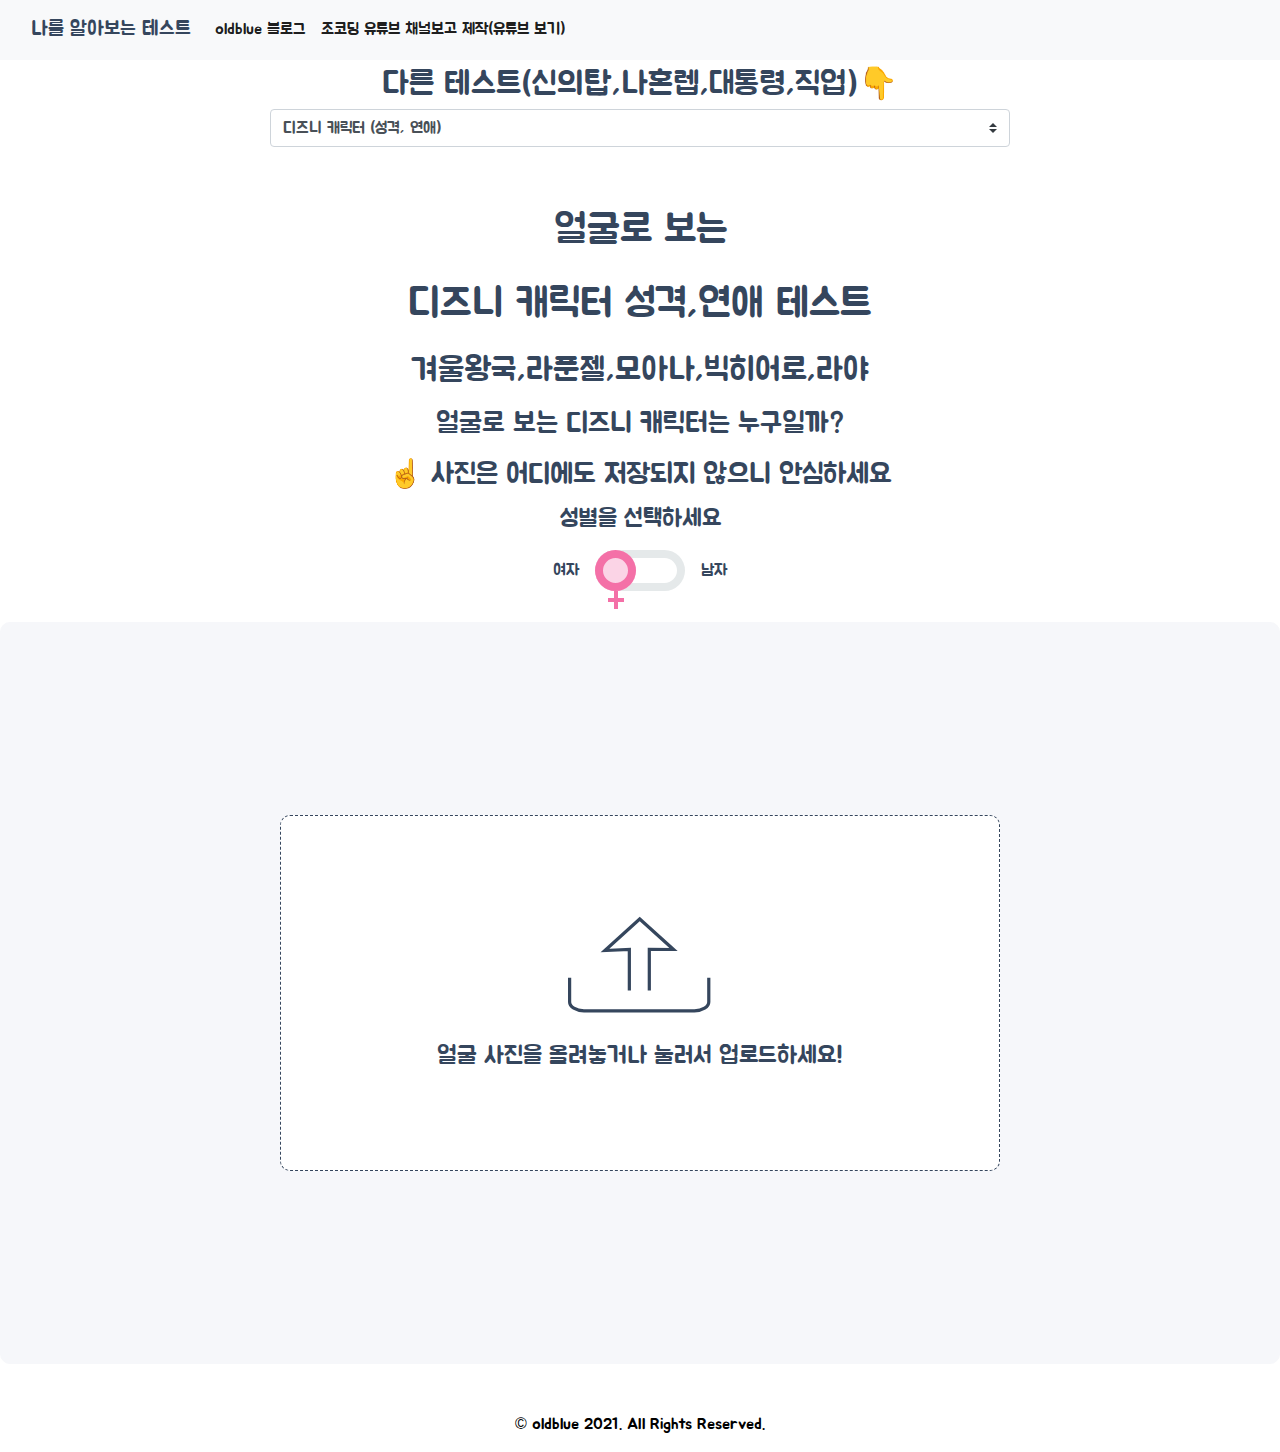
==== disney/index.html @ c5ac1cbb "SNS image change2" ====
<!DOCTYPE html>
<html>
	<head>
		<link rel="shortcut icon" href="/favicon.ico" type="image/x-icon" />
		<link rel="icon" href="/favicon.ico" type="image/x-icon" />
		
		<!-- Required meta tags -->
		<meta charset="utf-8" />
		<meta name="viewport" content="width=device-width, initial-scale=1, shrink-to-fit=no" />
		<meta http-equiv="X-UA-Compatible" content="ie=edge" />
		<link href="https://fonts.googleapis.com/css?family=Jua&display=swap" rel="stylesheet" />
		<link
			rel="stylesheet"
			href="https://stackpath.bootstrapcdn.com/bootstrap/4.4.1/css/bootstrap.min.css"
			integrity="sha384-Vkoo8x4CGsO3+Hhxv8T/Q5PaXtkKtu6ug5TOeNV6gBiFeWPGFN9MuhOf23Q9Ifjh"
			crossorigin="anonymous"
		/>

		<title>캐릭터 관상 성격 테스트</title>

		<meta name="title" content="캐릭터 관상 성격 테스트" />
		<meta
			name="subject"
			content="얼굴로 보는 인공지능 Face Match 테스트, 얼굴로 보는 디즈니 캐릭터를 찾아보세요!"
		/>
		<meta
			name="keywords"
			content=" 테스트, 인공지능, 얼굴상, 얼굴상 테스트, 얼굴로 보는 공주, 얼굴상 찾기, 얼굴로 보는 공주, 얼굴 공주, 공주얼굴, princess face, 디즈니, disney, 모아나, 엘사, 라푼젤, 고고, 빅히어로,AI 얼굴상, AI 디즈니 캐릭터, 대통령, president, webtoon, naver, cacao, 나 혼자만 레벨업, 나혼렙, sololevelling, 신의탑, tower of god"
		/>
		<meta name="author" content="oldblue" />
		<link rel="stylesheet" href="style.css" />
		<link rel="canonical" href="https://findingrealme.com" />
		<meta property="og:url" content="https://findingrealme.com" />
		<meta property="og:type" content="website" />
		<meta property="og:title" content="캐릭터 관상성격테스트" />
		<meta
			property="og:description"
			content="디즈니,네이버,카카오웹툰 닮은꼴 캐릭터와 성격, 대통령상을 찾아줍니다."
		/>
		<meta
			property="og:image"
			content="https://blogfiles.pstatic.net/MjAyMTA1MTlfMTEx/MDAxNjIxMzk2ODE5ODQ3.o1L5IA8VHY1orsc394fn4-2xlbdbD3EBH2-RJJAYmzwg.NVTSsbwpggPWalDEsxRVsVHMkiGLFGdcYZUddOYfCQYg.PNG.oldblue7608/findingrealme_main_image.PNG"/>

		
		<!-- Go to www.addthis.com/dashboard to customize your tools -->
		<script
			type="text/javascript"
			src="//s7.addthis.com/js/300/addthis_widget.js#pubid=ra-604745334e6ce9e1"
		></script>
	</head>

	<body class= style aria-hidden="false">
		<nav class="navbar navbar-expand-lg navbar-light bg-light">
			<div class="container-fluid">
				<a class="navbar-brand" href="https://findingrealme.com/"> 나를 알아보는 테스트</a>
				<button
					class="navbar-toggler"
					type="button"
					data-bs-toggle="collapse"
					data-bs-target="#navbarNav"
					aria-controls="navbarNav"
					aria-expanded="false"
					aria-label="Toggle navigation"
				>
					<span class="navbar-toggler-icon"></span>
				</button>

				<div class="collapse navbar-collapse" id="navbarNav">
					<ul class="navbar-nav">
						<li id="goToBlog" class="nav-item active">
							<a class="nav-link" href="https://blog.naver.com/oldblue7608">
								oldblue 블로그
							</a>
						</li>

						<li
							class="nav-item active"
							onclick="gtag('event', '조코딩 유튜브 클릭', {'event_category': '조코딩 유튜브 클릭','event_label': '상단 메뉴'});"
						>
							<a
								class="nav-link"
								id="yotube-top-link"
								href="https://www.youtube.com/channel/UCQNE2JmbasNYbjGAcuBiRRg"
								>조코딩 유튜브 채널보고 제작(유튜브 보기)</a
							>
						</li>
					</ul>
				</div>
			</div>
		</nav>

		<section class="container d-flex flex-column justify-content-center align-items-center">
			<span class="select-content">다른 테스트(신의탑,나혼렙,대통령,직업)👇</span>
			<select onchange="changecontent(this)" class="custom-select col-8">
				<option value="disney" content="disney">디즈니 캐릭터 (성격, 연애)</option>
				<option value="president" content="president">내가 대통령이 될 상인가?</option>
				<option value="tog" content="tog">신의탑</option>
				<option value="sololevelling" content="sololevelling">나 혼자만 레벨업 (공부, 업무 처리 스타일)</option>
				<!-- <option value="ja" content="ja">日本語</option> -->
				<option value="job" content="job">얼굴로 보는 이는 무슨일을 하고있을까?(작업중)</option>
				<option value="tog_mbti" content="tog_mbti"
					>캐릭터로 알아보는 MBTI(작업중)</option
				>
				<!-- <option value="vi" content="vi">tiếng Việt</option>
				<option value="id" content="id">Bahasa Indonesia</option>
				<option value="it" content="it">Italiano</option>
				<option value="th" content="th">ไทย</option> -->
			</select>
		</section>
		<script>
			var ua = navigator.userAgent.toLowerCase();
			function changecontent(content) {
				if (
					(navigator.userAgent.indexOf('Mac OS') > 0 &&
						navigator.userAgent.indexOf('Safari') <= 0) ||
					(navigator.userAgent.indexOf('Android') > 0 &&
						navigator.userAgent.indexOf('wv)') > 0)
				) {
					if (ua.match('android') != null) {
						window.open(
							'googlechrome://navigate?url=findingrealme.com/' +
								content.value +
								'/index.html'
						); //android
					} else if (
						ua.indexOf('iphone') > -1 ||
						ua.indexOf('ipad') > -1 ||
						ua.indexOf('ipod') > -1
					) {
						window.location.href =
							'https://findingrealme.com/' + content.value + '/index.html';
					} else {
						window.location.href =
							'https://findingrealme.com/' + content.value + '/index.html';
					}
				} else {
					window.location.href = 'https://findingrealme.com/' + content.value + '/index.html';
				}
			}
		</script>

		<section class="section">
			<h1 class="title"> 얼굴로 보는 </h1>
			<h1 class="title"> 디즈니 캐릭터 성격,연애 테스트</h1>
			<h2 class="subtitle1">겨울왕국,라푼젤,모아나,빅히어로,라야</h2>
			<h3 class="subtitle2">얼굴로 보는 디즈니 캐릭터는 누구일까?</h3>
			<h3 class="subtitle2">☝ 사진은 어디에도 저장되지 않으니 안심하세요</h3>
			<h3 class="sr-only">
				 디즈니 캐릭터 사진 데이터로 학습한 인공지능이 나의 얼굴로  디즈니 캐릭터와 닮은꼴을
				찾아드립니다.
			</h3>
			<h4 class="sr-only">
				본 서비스는 Google의 인공지능 teachable machine 2.0을 활용하였습니다.
			</h4>
			<p class="sr-only">
				얼굴로 보는 인공지능 Face Match 테스트, 얼굴로 보는 디즈니 캐릭터를 찾아보세요!
				 디즈니 캐릭터 사진 데이터로 학습한 인공지능이 나의 얼굴로 3D 캐리터와 특징을
				찾아드립니다. 회원가입도 필요없이 화면에서 바로 확인해보세요! 사진 데이터는 그
				어디에도 전송되지 않습니다. 인공지능이 보는 나의 공주상 테스트 한번 해보세요!
				겨울왕국 엘사? 라푼젤? 모아나? 빅히어로 고고? 라야? 얼굴상 테스트를 통해 얼굴로 보는
				디즈니 캐릭터를 찾을수있습니다.
			</p>
		</section>

		<h4 class="pb-2 d-flex justify-content-center">성별을 선택하세요</h4>
		<section class="d-flex justify-content-center">
			<p class="d-flex align-items-center pr-3">여자</p>
			<div>
				<input type="checkbox" id="gender" />
				<label for="gender">
					<span class="knob">
						<i></i>
					</span>
				</label>
			</div>
			<p class="d-flex align-items-center pl-3">남자</p>
		</section>

		<script
			class="jsbin"
			src="https://ajax.googleapis.com/ajax/libs/jquery/1/jquery.min.js"
		></script>
		<div class="mt-3 ontainer file-upload">
			<div class="image-upload-wrap">
				<input
					class="file-upload-input"
					type="file"
					onchange="readURL(this);"
					accept="image/*"
				/>
				<div class="drag-text">
					<img src="upload.svg" class="mt-5 pt-5 upload" />
					<h3 class="mb-5 pb-5 pt-4 upload-text">
						얼굴 사진을 올려놓거나 눌러서 업로드하세요!
					</h3>
				</div>
			</div>
			<div class="file-upload-content">
				<img class="file-upload-image" id="face-image" src="#" alt="your image" />
				<div id="loading" class="animated bounce">
					<div class="spinner-border" role="status">
						<span class="sr-only">Loading...</span>
					</div>
					<p class="text-center">AI가 당신의 얼굴을 분석중입니다.</p>
				</div>
				<p class="result-message"></p>
				<div id="label-container" class="d-flex flex-column justify-content-around"></div>

				<a class="blog-link" href="https://blog.naver.com/oldblue7608" target="_">
					🕵️‍♂️ 더 많은 캐릭터 정보 알아보기
				</a>
				
				<!-- Go to www.addthis.com/dashboard to customize your tools -->
				<div class="addthis_inline_share_toolbox"></div>

				<div class="pt-3 image-title-wrap">
					<button
						type="button p-2"
						class="try-again-btn"
						onclick="window.location.reload();"
					>
						<span class="try-again-text">다른 사진으로 재시도</span>
					</button>
				</div>
			</div>
		</div>

		<!-- 카카오 adfit광고 -->
		<div class="ad-banner3">
			<ins
				class="kakao_ad_area"
				style="display: none;"
				data-ad-unit="DAN-AUHRxrsNtz1HOhiC"
				data-ad-width="300"
				data-ad-height="250"
			></ins>
			<script
				type="text/javascript"
				src="//t1.daumcdn.net/kas/static/ba.min.js"
				async
			></script>
		</div>

		<div class="ad-banner1">
			<ins
				class="kakao_ad_area"
				style="display: none;"
				data-ad-unit="DAN-33vNga2O359hpvSY"
				data-ad-width="320"
				data-ad-height="100"
			></ins>
			<script
				type="text/javascript"
				src="//t1.daumcdn.net/kas/static/ba.min.js"
				async
			></script>
		</div>

		<div class="ad-banner4">
			<ins
				class="kakao_ad_area"
				style="display: none;"
				data-ad-unit="DAN-5w7MwG4fdN49VJtf"
				data-ad-width="300"
				data-ad-height="250"
			></ins>
			<script
				type="text/javascript"
				src="//t1.daumcdn.net/kas/static/ba.min.js"
				async
			></script>
		</div>

		<div class="ad-banner2">
			<ins
				class="kakao_ad_area"
				style="display: none;"
				data-ad-unit="DAN-vhxVjwWi42tISnhG"
				data-ad-width="320"
				data-ad-height="100"
			></ins>
			<script
				type="text/javascript"
				src="//t1.daumcdn.net/kas/static/ba.min.js"
				async
			></script>
		</div>

		<!-- Footer -->

		<footer class="footer pt-5 container d-flex justify-content-center">
			<div>
				<p>&copy; oldblue 2021. All Rights Reserved.</p>
			</div>
		</footer>

		<script>
			function readURL(input) {
				if (input.files && input.files[0]) {
					var reader = new FileReader();

					reader.onload = function (e) {
						$('.image-upload-wrap').hide();
						$('#loading').show();
						$('.file-upload-image').attr('src', e.target.result);
						$('.file-upload-content').show();

						$('.image-title').html(input.files[0].name);
					};

					reader.readAsDataURL(input.files[0]);
					init().then(function () {
						console.log('hello');
						predict();
						$('#loading').hide();
					});
				} else {
					removeUpload();
				}
			}

			function removeUpload() {
				$('.file-upload-input').replaceWith($('.file-upload-input').clone());
				$('.file-upload-content').hide();
				$('.image-upload-wrap').show();
			}
			$('.image-upload-wrap').bind('dragover', function () {
				$('.image-upload-wrap').addClass('image-dropping');
			});
			$('.image-upload-wrap').bind('dragleave', function () {
				$('.image-upload-wrap').removeClass('image-dropping');
			});
		</script>

		<script src="https://cdn.jsdelivr.net/npm/@tensorflow/tfjs@1.3.1/dist/tf.min.js"></script>
		<script src="https://cdn.jsdelivr.net/npm/@teachablemachine/image@0.8/dist/teachablemachine-image.min.js"></script>
		<script type="text/javascript">
			// More API functions here:
			// https://github.com/googlecreativelab/teachablemachine-community/tree/master/libraries/image

			// the link to your model provided by Teachable Machine export panel  남자것검토 필요
			let URL;
			const urlMale = 'https://teachablemachine.withgoogle.com/models/ehdenWEp-/';
			const urlFemale = 'https://teachablemachine.withgoogle.com/models/js_8OLvjI/';

			let model, webcam, labelContainer, maxPredictions;

			// Load the image model and setup the webcam
			async function init() {
				if (document.getElementById('gender').checked) {
					URL = urlMale;
				} else {
					URL = urlFemale;
				}
				const modelURL = URL + 'model.json';
				const metadataURL = URL + 'metadata.json';
				model = await tmImage.load(modelURL, metadataURL);
				maxPredictions = model.getTotalClasses();
				labelContainer = document.getElementById('label-container');
				for (let i = 0; i < maxPredictions; i++) {
					var element = document.createElement('div');
					element.classList.add('d-flex');
					labelContainer.appendChild(element);
				}
			}
			// load the model and metadata
			// Refer to tmImage.loadFromFiles() in the API to support files from a file picker
			// or files from your local hard drive
			// Note: the pose library adds "tmImage" object to your window (window.tmImage)

			// run the webcam image through the image model
			async function predict() {
				var image = document.getElementById('face-image');
				const prediction = await model.predict(image, false);
				prediction.sort((a, b) => parseFloat(b.probability) - parseFloat(a.probability));
				console.log(prediction[0].className);
				var resultTitle, resultExplain, resultCeleb;
				if (document.getElementById('gender').checked) {
					switch (prediction[0].className) {
						case 'kristoff':
							resultTitle = '당신은 겨울왕국의 크리스토프';
							resultExplain =
								'무심한 성격에 첫인상은 나쁜 남자 같지만, 알고 보면 따뜻함이 묻어나는 당신! 시크한 매력에 선뜻 다가가지 못하지만 한번 다가가면 헤어나올 수 없는 터프한 매력을 가진 카리스마 있는 남자입니다.';
							resultCeleb =
								'어울리는 여성: 겉으로는 당당한 척하지만 속으로는 한없이 연약한 당신이 지켜주고싶은 사랑을 찾을세요.';
							break;
						case 'ujin':
							resultTitle = '당신은 매력쟁이 유진';
							resultExplain =
								'운동신경이 좋아 운동하는 것을 좋아하며 남성적인 매력을 풍겨 언제나 인기가 넘칩니다. 사랑도 지극히 계산적이라 바람둥이 같지만 관심 받는 것을 좋아하고, 사랑하는 연인에게는 은근히 팔불출입니다. 시크한 츤데레로 연인에게 끊임없이 설렘을 안겨주는 당신은 사랑꾼입니다.';
							resultCeleb =
								'어울리는 여성: 활발하며 귀엽고 순수한 외모로 연인의 보호본능을 자극하는 여성을 찾으세요';
							break;
						case 'maui':
							resultTitle = '당신은 천진난만한 매력의 마우이';
							resultExplain =
								'천진난만하고 귀여운 당신은 주변 사람들에게 기쁨을 주는 행복바이러스입니다! 호기심이 많아 활발하지만 다른 사람들에게 인정을 받고 싶어해서 엉뚱한 장난도 자주하는데요. 건장한 체격으로 무심코 하는 장난이 남에게는 큰 상처를 줄수 있으니 조심해야합니다. 그래도 당신은 착한 성품을 타고 났습니다.';
							resultCeleb =
								'어울리는 여성: 천진 난만하고 귀엽지만 당신의 장난을 받아주고 당신을 컨트롤할수 있는 여성을 찾으세요.';
							break;
						case 'tadashi':
							resultTitle = '당신은 따뜻하고 이해심이 넒은 빅히어로의 타다시';
							resultExplain =
								'이해심이 많고 다른 사람들에게 밝은 에너지를 주는 당신은 긍정 에너자이저입니다. 이성 친구도 많지만 아직까지는 브로멘스나 봉사활동, 종교활동을 더 좋아하고 있습니다. 한때 여성들의 로망이었던 교회오빠 스타일!';
							resultCeleb =
								'어울리는 여성: 착한 사람인데 주위의 안좋은 환경으로 삐뚤어지려해서 당신의 눈에 계속 밟히는 여성을 찾으세요. ';
							break;
						case 'nick':
							resultTitle = '당신은 영리한 여우 주토피아의 닉';
							resultExplain =
								'당신은 주토피아의 영리한 여우 닉와일드입니다. 눈치가 빨라서 임기응변도 잘하지만 주위의 시선을 많이 느껴서 위축되기도 합니다. 당신에 대한 주위의 시간과 이야기를 절대로 귀기울여 듣지 마세요. 당신은 분명 똑똑하고 유머가 있는 멋진 남자입니다.';
							resultCeleb =
								'어울리는 여성: 당신의 유머를 되받아주면서도 배려심이 많은 여성을 찾으세요 ';
							break;

						default:
							resultTitle = '알수없음';
							resultExplain = '';
							resultCeleb = '';
					}
				} else {
					switch (prediction[0].className) {
						case 'elsa':
							resultTitle = '당신은 겨울왕국의 엘사';
							resultExplain =
								"얌전하고 예의 바른 '완벽한 소녀'라는 강박증도 있으나 천성적인 착한 성격입니다. 방을 언제나 단정하고 깔끔하게 정리하며, 야외활동보다는 조용한 다과회를 즐기며, 평화롭고 고요한 분위기를 사랑합니다. 한 손으로 입을 가리고 웃는 습관이나 무슨 말을 할 때마다 손을 들고 하고, 그마저도 말을 제대로 하지 못하는 섬세한 성격의 소유자입니다. 하지만 당신 내면에는 누구보다 강하고 당당한 모습을 가졌습니다. 당신은 최고입니다.";
							resultCeleb =
								'어울리는 남성: 옆에서 조용하게 당신을 지켜봐주면서 힘들때 어깨를 빌려줄수 있는 사람을 찾을세요.';
							break;
						case 'lapunzel':
							resultTitle = '당신은 매력쟁이 라푼젤';
							resultExplain =
								'당신은 주변 사람들에게 묘한 매력과 기쁨을 주는 행복바이러스입니다! 당신은 호기심이 많아 활발하며 귀엽고 순수한 외모로 연인의 보호본능을 자극합니다. 존재 자체가 상큼한 당신은 특별한 애교 없이도 연인에게 너무나도 사랑스럽습니다!';
							resultCeleb =
								'어울리는 남성: 언제나 새롭고 모험을 좋아하는 남성을 찾을세요';
							break;
						case 'moana':
							resultTitle = '당신은 천진난만한 매력의 모아나';
							resultExplain =
								'천진난만하고 귀여운 당신은 주변 사람들에게 엉뚱한 매력과 기쁨을 주는 행복바이러스입니다! 호기심이 많아서 새로운 모험도 좋아하지만 가족의 사람을 많이 받아 넘어져도 다시 쉽게 얼어나는 에너지를 가지고 있습니다. 자신의 힘을 믿고 나가세요';
							resultCeleb =
								'어울리는 남성: 강한 힘으로 당신을 지켜봐주면서 당신과 함께 모험을 떠날수 있는 남성을 찾으세요';
							break;
						case 'gogo':
							resultTitle = '당신은 도도한 빅히어로 고고';
							resultExplain =
								'당신은 최고의 커리어우먼입니다. 당신은 자신이 좋아하는 일에 최선을 다하고 몰입하는것을 좋아합니다. 또한 이성을 친구이상으로는 그다지 느끼지 않고 이성도 베프가 될수 있다고 생각합니다. 힘든 일은 혼자 해결하려고 하지말고 주위 사람과 같이 해결하세요';
							resultCeleb =
								'어울리는 남성: 당신처럼 일에 몰두하고 최선을 다하지만, 항상 밝은 에너지가 있는 남성을 찾으세요';
							break;
						case 'raya':
							resultTitle = '당신은 강인한 매력의 라야';
							resultExplain =
								'당신은 라야와 마지막 드래곤의 주인공 라야입니다. 철저한 자기관리로 운동을 좋아하며 주위 사람들이 당신을 좋아합니다. 다만, 이성보다는 친구들에게 더 많이 인기가 있습니다. 당신은 결혼후에도 꾸준히 친구들과 좋은 관계를 유지할것입니다. 지금 당신이 생각하는 친구들이 당신의 재산이 될것입니다.';
							resultCeleb =
								'어울리는 남성: 당신에게 최대한 자유를 주면서 관심가지고 지켜봐 주는 남성을 찾으세요 ';
							break;
						default:
							resultTitle = '알수없음';
							resultExplain = '';
							resultCeleb = '';
					}
				}
				var title =
					"<div class='" +
					prediction[0].className +
					"-animal-title'>" +
					resultTitle +
					'</div>';
				var explain = "<div class='animal-explain pt-2'>" + resultExplain + '</div>';
				var celeb =
					"<div class='" +
					prediction[0].className +
					"-animal-celeb pt-2 pb-2'>" +
					resultCeleb +
					'</div>';
				$('.result-message').html(title + explain + celeb);
				var barWidth;
				for (let i = 0; i < maxPredictions; i++) {
					if (prediction[i].probability.toFixed(2) > 0.1) {
						barWidth = Math.round(prediction[i].probability.toFixed(2) * 100) + '%';
					} else if (prediction[i].probability.toFixed(2) >= 0.01) {
						barWidth = '4%';
					} else {
						barWidth = '2%';
					}
					var labelTitle;
					switch (prediction[i].className) {
						case 'elsa':
							labelTitle = '엘사';
							break;
						case 'lapunzel':
							labelTitle = '라푼젤';
							break;
						case 'moana':
							labelTitle = '모아나';
							break;
						case 'gogo':
							labelTitle = '고고';
							break;
						case 'raya':
							labelTitle = '라야';
							break;
						case 'kristoff':
							labelTitle = '크리스토프';
							break;
						case 'ujin':
							labelTitle = '유진';
							break;
						case 'maui':
							labelTitle = '마우이';
							break;
						case 'tadashi':
							labelTitle = '타다시';
							break;
						case 'nick':
							labelTitle = '닉와일드';
							break;
						default:
							labelTitle = '알수없음';
					}
					var label =
						"<div class='animal-label d-flex align-items-center'>" +
						labelTitle +
						'</div>';
					var bar =
						"<div class='bar-container position-relative container'><div class='" +
						prediction[i].className +
						"-box'></div><div class='d-flex justify-content-center align-items-center " +
						prediction[i].className +
						"-bar' style='width: " +
						barWidth +
						"'><span class='d-block percent-text'>" +
						Math.round(prediction[i].probability.toFixed(2) * 100) +
						'%</span></div></div>';
					labelContainer.childNodes[i].innerHTML = label + bar;
				}
			}
		</script>
		<script>
			function iosApp() {
				document.getElementById('coupang').style.display = 'none';
				$('#coupang ins').hide();
				document.getElementById('addThis').style.display = 'none';
				document.getElementById('disqus_thread').style.display = 'none';
				var kakao = document.getElementsByClassName('kakao_ad_area');
				for (var i = 0; i < kakao.length; i++) {
					if (kakao[i]) {
						kakao[i].style.display = 'none';
					}
				}
				document.getElementById('yotube-top-link').style.display = 'none';
				document.getElementById('yotube-mid-link').style.display = 'none';
				document.getElementById('yotube-bottom-link').style.display = 'none';
			}
		</script>
	</body>

	<script
		src="https://cdn.jsdelivr.net/npm/bootstrap@5.0.0-beta2/dist/js/bootstrap.bundle.min.js"
		integrity="sha384-b5kHyXgcpbZJO/tY9Ul7kGkf1S0CWuKcCD38l8YkeH8z8QjE0GmW1gYU5S9FOnJ0"
		crossorigin="anonymous"
	></script>

	<div id="disqus_thread"></div>
	<script>
		/**
		 *  RECOMMENDED CONFIGURATION VARIABLES: EDIT AND UNCOMMENT THE SECTION BELOW TO INSERT DYNAMIC VALUES FROM YOUR PLATFORM OR CMS.
		 *  LEARN WHY DEFINING THESE VARIABLES IS IMPORTANT: https://disqus.com/admin/universalcode/#configuration-variables    */
		/*
    var disqus_config = function () {
    this.page.url = PAGE_URL;  // Replace PAGE_URL with your page's canonical URL variable
    this.page.identifier = PAGE_IDENTIFIER; // Replace PAGE_IDENTIFIER with your page's unique identifier variable
    };
    */
		(function () {
			// DON'T EDIT BELOW THIS LINE
			var d = document,
				s = d.createElement('script');
			s.src = 'https://oldblue.disqus.com/embed.js';
			s.setAttribute('data-timestamp', +new Date());
			(d.head || d.body).appendChild(s);
		})();
	</script>
	<noscript
		>Please enable JavaScript to view the
		<a href="https://disqus.com/?ref_noscript">comments powered by Disqus.</a></noscript
	>

	<!-- Option 2: Separate Popper and Bootstrap JS -->
	<!--
    <script src="https://cdn.jsdelivr.net/npm/@popperjs/core@2.6.0/dist/umd/popper.min.js" integrity="sha384-KsvD1yqQ1/1+IA7gi3P0tyJcT3vR+NdBTt13hSJ2lnve8agRGXTTyNaBYmCR/Nwi" crossorigin="anonymous"></script>
    <script src="https://cdn.jsdelivr.net/npm/bootstrap@5.0.0-beta2/dist/js/bootstrap.min.js" integrity="sha384-nsg8ua9HAw1y0W1btsyWgBklPnCUAFLuTMS2G72MMONqmOymq585AcH49TLBQObG" crossorigin="anonymous"></script>
    -->
</html>

<!-- Copyright(c)2021 by Aaron Vanston 
Permission is hereby granted, free of charge, to any person obtaining a copy of this software and associated documentation files (the "Software"), to deal in the Software without restriction, including without limitation the rights to use, copy, modify, merge, publish, distribute, sublicense, and/or sell copies of the Software, and to permit persons to whom the Software is furnished to do so, subject to the following conditions:

The above copyright notice and this permission notice shall be included in all copies or substantial portions of the Software.

THE SOFTWARE IS PROVIDED "AS IS", WITHOUT WARRANTY OF ANY KIND, EXPRESS OR IMPLIED, INCLUDING BUT NOT LIMITED TO THE WARRANTIES OF MERCHANTABILITY, FITNESS FOR A PARTICULAR PURPOSE AND NONINFRINGEMENT. IN NO EVENT SHALL THE AUTHORS OR COPYRIGHT HOLDERS BE LIABLE FOR ANY CLAIM, DAMAGES OR OTHER LIABILITY, WHETHER IN AN ACTION OF CONTRACT, TORT OR OTHERWISE, ARISING FROM, OUT OF OR IN CONNECTION WITH THE SOFTWARE OR THE USE OR OTHER DEALINGS IN THE SOFTWARE.
	///(여성) Pixabay로부터 입수된 Tim Allen님의 이미지 입니다.///
		(남성,커플) Pixabay로부터 입수된 OpenClipart-Vectors님의 이미지 입니다.
		
 -->
---- disney/style.css ----
body {
	font-family: 'Jua', sans-serif;
	background-color: #ffffff;
	box-sizing: border-box;
	color: #35465d;
}

.file-upload {
	padding: 15% 3%;
	margin: 0 auto;
	border-radius: 10px;
	border: solid 1.5px #f6f7fa;
	background-color: #f6f7fa;
}

.file-upload-btn {
	width: 100%;
	margin: 0;
	color: #fff;
	background: #1fb264;
	border: none;
	padding: 10px;
	border-radius: 4px;
	border-bottom: 4px solid #15824b;
	transition: all 0.2s ease;
	outline: none;
	text-transform: uppercase;
	font-weight: 700;
}

.file-upload-btn:hover {
	background: #1aa059;
	color: #ffffff;
	transition: all 0.2s ease;
	cursor: pointer;
}

.file-upload-btn:active {
	border: 0;
	transition: all 0.2s ease;
}

.file-upload-content {
	display: none;
	text-align: center;
}

#loading {
	display: none;
}

.file-upload-input {
	position: absolute;
	margin: 0;
	padding: 0;
	width: 100%;
	height: 100%;
	outline: none;
	opacity: 0;
	cursor: pointer;
}

.image-upload-wrap {
	width: 60%;
	margin: 0 auto;
	position: relative;
	object-fit: contain;
	border-radius: 10px;
	border: dashed 1.5px #35465d;
	background-color: #ffffff;
}

.image-dropping,
.image-upload-wrap:hover {
	background-color: #35465d82;
	border: 1.5px dashed #ffffff;
}

.image-title-wrap {
	padding: 0 15px 15px 15px;
	color: #222;
}

.drag-text {
	text-align: center;
}

.drag-text h3 {
	font-weight: 500;
	text-transform: uppercase;
}

.file-upload-image {
	max-height: 60%;
	max-width: 60%;
	margin: auto;
	padding: 10px;
}

.try-again-btn {
	border-radius: 40px;
	border: solid 1.5px #35465d;
	background-color: #35465d;
}

.try-again-text {
	display: block;
	font-size: 1.5rem;
	text-align: center;
	color: #ffffff;
	padding: 4px 15px;
}

.remove-image:hover {
	background: #c13b2a;
	color: #ffffff;
	transition: all 0.2s ease;
	cursor: pointer;
}

.remove-image:active {
	border: 0;
	transition: all 0.2s ease;
}

.navbar-light .navbar-brand {
	line-height: 1.68;
	text-align: left;
	color: #35465d;
}

.navbar-light .navbar-toggler {
	border-color: #ffffff;
}

.section {
	margin-top: 50px;
}

.select-content {
	font-size: 2rem;
	line-height: 1.53;
	text-align: center;
	color: #35465d;
}


.title {
	/*font-size: 3rem;*/
	line-height: 1.67;
	text-align: center;
	color: #35465d;
}

.subtitle1 {
	/*margin-top: 50px;
  font-size: 2rem;*/
	line-height: 1.53;
	text-align: center;
	color: #35465d;
}
.subtitle2 {
	/*font-size: 2rem;*/
	line-height: 1.53;
	text-align: center;
	color: #35465d;
}

/* On screens that are 600px or less, set the background color to olive */
@media screen and (max-width: 600px) {
	html {
		font-size: 10px;
	}

.navbar-brand {
		font-size: 2rem;
	}
}
.nav-link {
	font-size: 1.0rem;
	line-height: 1.71;
	text-align: center;
	color: #35465d;
}

.youtube-link {
	font-size: 1.0rem;
	line-height: 1.71;
	text-align: center;
	color: #35465d;
}


.youtube-icon {
	width: 30px;
	height: 27.262px;
}

.upload {
	width: 20%;
}

.upload-text {
	width: 58%;
	font-size: 1.5rem;
	line-height: 1.53;
	text-align: center;
	color: #35465d;
	margin: 0 auto;
}

.footer {
	background-color: initial;
	color: initial;
}

.bar-container {
	height: 2.7rem;
}

.gogo-box {
	position: absolute;
	top: 0;
	left: 0;
	height: 2rem;
	border-radius: 10px;
	width: 100%;
	background-color: rgba(117, 204, 84, 0.2);
}
.gogo-bar {
	position: absolute;
	top: 0;
	left: 0;
	height: 2rem;
	border-radius: 10px;
	background-color: rgba(117, 204, 84, 1);
}
.elsa-box {
	position: absolute;
	top: 0;
	left: 0;
	height: 2rem;
	border-radius: 10px;
	width: 100%;
	background-color: rgba(27, 175, 234, 0.2);
}
.elsa-bar {
	position: absolute;
	top: 0;
	left: 0;
	height: 2rem;
	border-radius: 10px;
	background-color: rgba(27, 175, 234, 1);
}
.lapunzel-box {
	position: absolute;
	top: 0;
	left: 0;
	height: 2rem;
	border-radius: 10px;
	width: 100%;
	background-color: rgba(251, 176, 59, 0.2);
}
.lapunzel-bar {
	position: absolute;
	top: 0;
	left: 0;
	height: 2rem;
	border-radius: 10px;
	background-color: rgba(251, 176, 59, 1);
}

.raya-box {
	position: absolute;
	top: 0;
	left: 0;
	height: 2rem;
	border-radius: 10px;
	width: 100%;
	background-color: rgba(49, 132, 155, 0.2);
}
.raya-bar {
	position: absolute;
	top: 0;
	left: 0;
	height: 2rem;
	border-radius: 10px;
	background-color: rgba(49, 132, 155, 1);
}
.moana-box {
	position: absolute;
	top: 0;
	left: 0;
	height: 2rem;
	border-radius: 10px;
	width: 100%;
	background-color: rgba(235, 166, 190, 0.2);
}
.moana-bar {
	position: absolute;
	top: 0;
	left: 0;
	height: 2rem;
	border-radius: 10px;
	background-color: rgba(235, 166, 190, 1);
}
.kristoff-box {
	position: absolute;
	top: 0;
	left: 0;
	height: 2rem;
	border-radius: 10px;
	width: 100%;
	background-color: rgba(117, 204, 84, 0.2);
}
.kristoff-bar {
	position: absolute;
	top: 0;
	left: 0;
	height: 2rem;
	border-radius: 10px;
	background-color: rgba(117, 204, 84, 1);
}

.ujin-box {
	position: absolute;
	top: 0;
	left: 0;
	height: 2rem;
	border-radius: 10px;
	width: 100%;
	background-color: rgba(195, 140, 102, 0.2);
}
.ujin-bar {
	position: absolute;
	top: 0;
	left: 0;
	height: 2rem;
	border-radius: 10px;
	background-color: rgba(195, 140, 102, 1);
}
.tadashi-box {
	position: absolute;
	top: 0;
	left: 0;
	height: 2rem;
	border-radius: 10px;
	width: 100%;
	background-color: rgba(117, 204, 84, 0.2);
}
.tadashi-bar {
	position: absolute;
	top: 0;
	left: 0;
	height: 2rem;
	border-radius: 10px;
	background-color: rgba(117, 204, 84, 1);
}
.maui-box {
	position: absolute;
	top: 0;
	left: 0;
	height: 2rem;
	border-radius: 10px;
	width: 100%;
	background-color: rgba(235, 166, 190, 0.2);
}
.maui-bar {
	position: absolute;
	top: 0;
	left: 0;
	height: 2rem;
	border-radius: 10px;
	background-color: rgba(235, 166, 190, 1);
}
.nick-box {
	position: absolute;
	top: 0;
	left: 0;
	height: 2rem;
	border-radius: 10px;
	width: 100%;
	background-color: rgba(27, 175, 234, 0.2);
}
.nick-bar {
	position: absolute;
	top: 0;
	left: 0;
	height: 2rem;
	border-radius: 10px;
	background-color: rgba(27, 175, 234, 1);
}

.blog-link {
    font-size: 1.5rem;
    line-height: 1.71;
    text-align: center;
    color: #007bff;
}

.percent-text {
	font-size: 1rem;
	color: #ffffff;
}
.animal-label {
	width: 20%;
	text-align: left;
	height: 2rem;
}
#label-container {
	width: 80%;
	margin: 0 auto;
}
.result-message {
	font-size: 2rem;
}

.animal-explain {
	font-size: 1.5rem;
}
.kristoff-animal-title {
	color: #3ba363;
}
.kristoff-animal-celeb {
	color: #3ba363;
	font-size: 1.2rem;
}
.ujin-animal-title {
	color: #9b6b43;
}
.ujin-animal-celeb {
	color: #9b6b43;
	font-size: 1.2rem;
}
.tadashi-animal-title {
	color: #3ba363;
}
.tadashi-animal-celeb {
	color: #3ba363;
	font-size: 1.2rem;
}
.maui-animal-title {
	color: #e56995;
}
.maui-animal-celeb {
	color: #e56995;
	font-size: 1.2rem;
}
.nick-animal-title {
	color: #548dd4;
}
.nick-animal-celeb {
	color: #548dd4;
	font-size: 1.2rem;
}
.gogo-animal-title {
	color: #3ba363;
}
.gogo-animal-celeb {
	color: #3ba363;
	font-size: 1.2rem;
}
.lapunzel-animal-title {
	color: #ff6c0a;
}
.lapunzel-animal-celeb {
	color: #ff6c0a;
	font-size: 1.2rem;
}
.elsa-animal-title {
	color: #548dd4;
}
.elsa-animal-celeb {
	color: #548dd4;
	font-size: 1.2rem;
}
.moana-animal-title {
	color: #e56995;
}
.moana-animal-celeb {
	color: #e56995;
	font-size: 1.2rem;
}

.raya-animal-title {
	color: #31849b;
}
.raya-animal-celeb {
	color: #31849b;
	font-size: 1.2rem;
}

/* gender */
input#gender {
	display: none;
}

label {
	cursor: pointer;
	display: inline-block;
	width: 90px;
	height: 41px;
	box-shadow: 0 0 0 8px #e5e9ea inset;
	border-radius: 30px;
	position: relative;
}

.knob {
	position: absolute;
	width: 41px;
	top: 0;
	left: 0;
	height: 41px;
	border-radius: 50%;
	box-shadow: 0 0 0 8px #f470a7 inset;
	background-color: #fbd4e6;
	transition: 0.3s;
}

.knob > i {
	position: absolute;
	width: 4px;
	height: 18px;
	top: 100%;
	background-color: #f470a7;
	left: calc(50% - 2px);
}

.knob > i:before,
.knob > i:after {
	width: 6px;
	position: absolute;
	top: 42%;
	content: '';
	height: 4px;
	background-color: #f470a7;
}

.knob > i:before {
	left: 4px;
}
.knob > i:after {
	left: -6px;
}

input:checked + label > .knob {
	box-shadow: 0 0 0 8px #a1c6dd inset;
	background-color: #e2ecf4;
	transform: translateX(49px) rotate(-140deg);
}

input:checked + label > .knob > i {
	background-color: #a1c6dd;
}

input:checked + label > .knob > i:after,
input:checked + label > .knob > i:before {
	background-color: #a1c6dd;
}

input:checked + label > .knob > i:after {
	top: 14.5px;
	width: 12px;
	left: -7px;
	transform: rotate(45deg);
}
input:checked + label > .knob > i:before {
	top: 13px;
	width: 12px;
	left: 0px;
	transform: rotate(134deg);
}

.ad-banner1 {
	width: 320px;
	margin: 0 auto;
}
.ad-banner2 {
	width: 320px;
	margin: 0 auto;
}
.ad-banner3 {
	width: 300px;
	margin: 0 auto;
}
.ad-banner4 {
	width: 300px;
	margin: 0 auto;
}
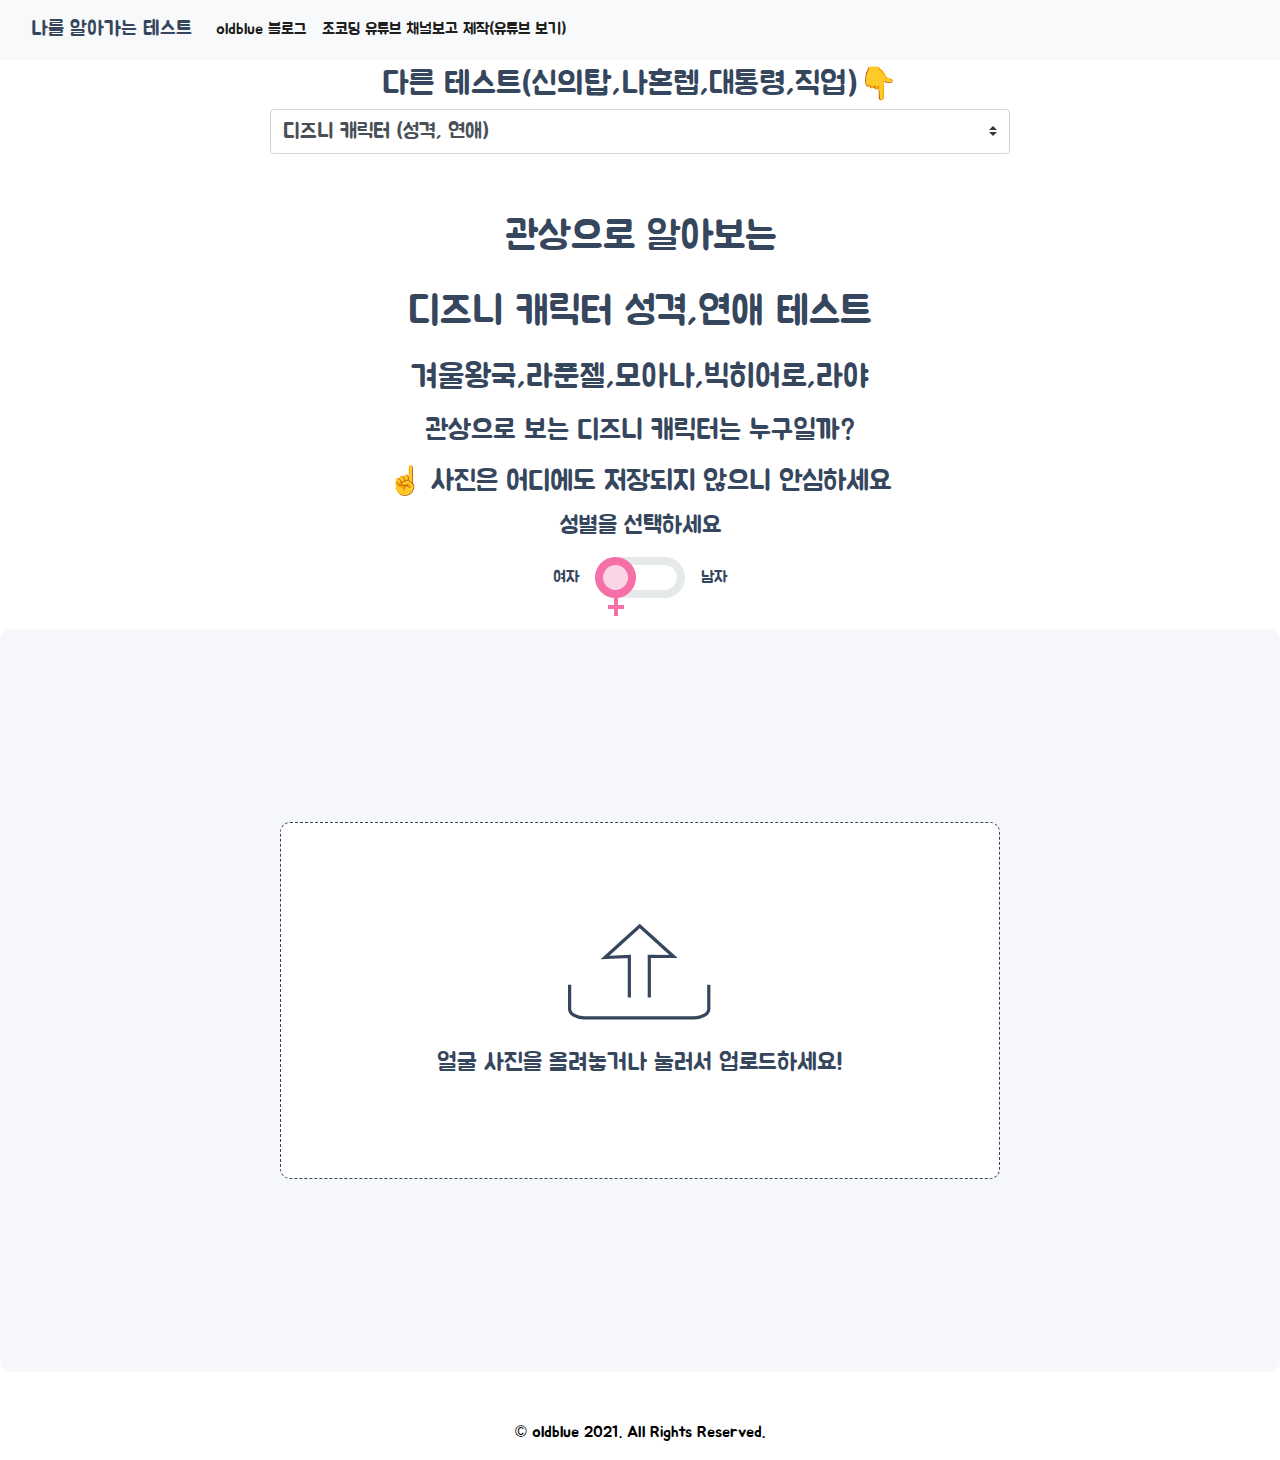
==== commit 43d2d460: "title 나를 알아가는 테스트 change" ====
--- a/disney/index.html
+++ b/disney/index.html
@@ -3,6 +3,9 @@
 	<head>
 		<link rel="shortcut icon" href="/favicon.ico" type="image/x-icon" />
 		<link rel="icon" href="/favicon.ico" type="image/x-icon" />
+		
+		<meta name="naver-site-verification" content="111c7a85affef2c52fb0cbb785f76ba19397ac12" />
+
 		
 		<!-- Required meta tags -->
 		<meta charset="utf-8" />
@@ -52,7 +55,7 @@
 	<body class= style aria-hidden="false">
 		<nav class="navbar navbar-expand-lg navbar-light bg-light">
 			<div class="container-fluid">
-				<a class="navbar-brand" href="https://findingrealme.com/"> 나를 알아보는 테스트</a>
+				<a class="navbar-brand" href="https://findingrealme.com/"> 나를 알아가는 테스트</a>
 				<button
 					class="navbar-toggler"
 					type="button"
@@ -94,10 +97,10 @@
 			<select onchange="changecontent(this)" class="custom-select col-8">
 				<option value="disney" content="disney">디즈니 캐릭터 (성격, 연애)</option>
 				<option value="president" content="president">내가 대통령이 될 상인가?</option>
-				<option value="tog" content="tog">신의탑</option>
+				<option value="tog" content="tog">신의탑 (학교, 직장 선후배)</option>
 				<option value="sololevelling" content="sololevelling">나 혼자만 레벨업 (공부, 업무 처리 스타일)</option>
 				<!-- <option value="ja" content="ja">日本語</option> -->
-				<option value="job" content="job">얼굴로 보는 이는 무슨일을 하고있을까?(작업중)</option>
+				<option value="job" content="job">관상으로 보는 직업(작업중)</option>
 				<option value="tog_mbti" content="tog_mbti"
 					>캐릭터로 알아보는 MBTI(작업중)</option
 				>
@@ -140,13 +143,13 @@
 		</script>
 
 		<section class="section">
-			<h1 class="title"> 얼굴로 보는 </h1>
+			<h1 class="title"> 관상으로 알아보는 </h1>
 			<h1 class="title"> 디즈니 캐릭터 성격,연애 테스트</h1>
 			<h2 class="subtitle1">겨울왕국,라푼젤,모아나,빅히어로,라야</h2>
-			<h3 class="subtitle2">얼굴로 보는 디즈니 캐릭터는 누구일까?</h3>
+			<h3 class="subtitle2">관상으로 보는 디즈니 캐릭터는 누구일까?</h3>
 			<h3 class="subtitle2">☝ 사진은 어디에도 저장되지 않으니 안심하세요</h3>
 			<h3 class="sr-only">
-				 디즈니 캐릭터 사진 데이터로 학습한 인공지능이 나의 얼굴로  디즈니 캐릭터와 닮은꼴을
+				 디즈니 캐릭터 사진 데이터로 학습한 인공지능이 나의 얼굴로 디즈니 캐릭터와 닮은꼴을
 				찾아드립니다.
 			</h3>
 			<h4 class="sr-only">
--- a/disney/style.css
+++ b/disney/style.css
@@ -144,6 +144,9 @@
 	color: #35465d;
 }
 
+.custom-select {
+    font-size: 1.3rem;
+}
 
 .title {
 	/*font-size: 3rem;*/
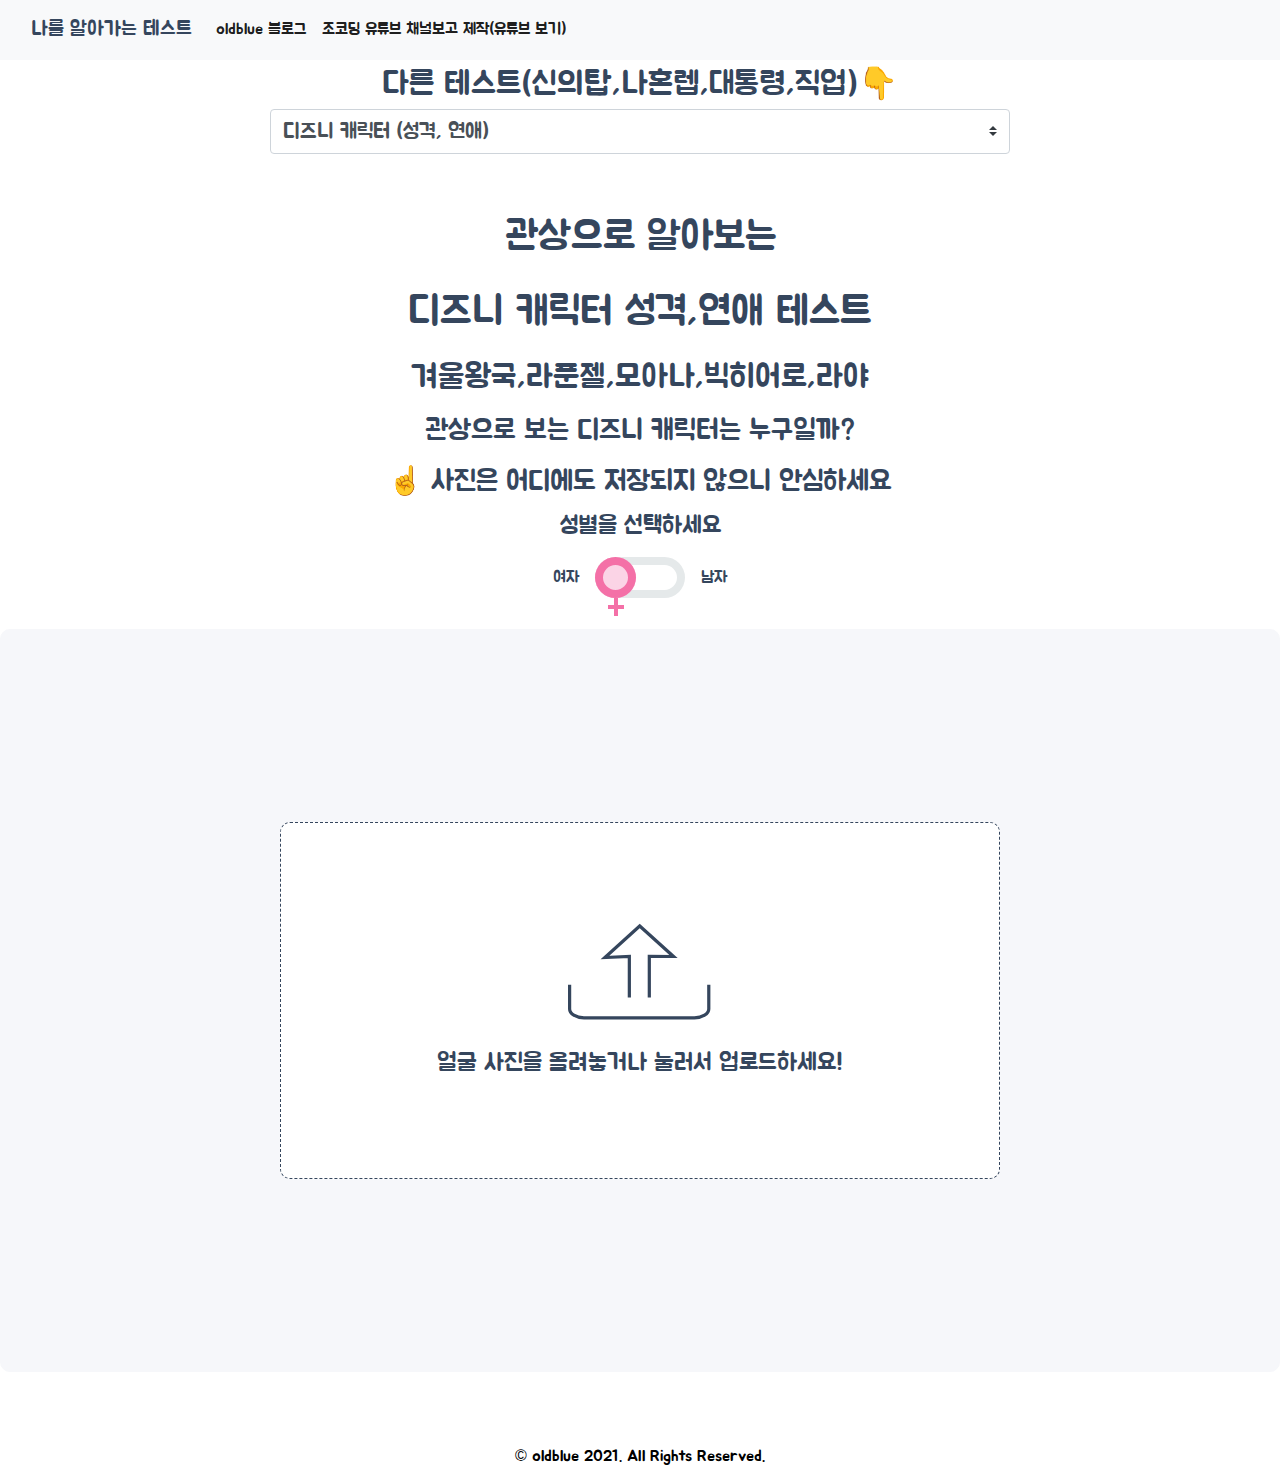
==== commit 45a25ce6: "coopang cacao adfit popup added" ====
--- a/disney/index.html
+++ b/disney/index.html
@@ -3,10 +3,9 @@
 	<head>
 		<link rel="shortcut icon" href="/favicon.ico" type="image/x-icon" />
 		<link rel="icon" href="/favicon.ico" type="image/x-icon" />
-		
+
 		<meta name="naver-site-verification" content="111c7a85affef2c52fb0cbb785f76ba19397ac12" />
 
-		
 		<!-- Required meta tags -->
 		<meta charset="utf-8" />
 		<meta name="viewport" content="width=device-width, initial-scale=1, shrink-to-fit=no" />
@@ -19,32 +18,32 @@
 			crossorigin="anonymous"
 		/>
 
-		<title>캐릭터 관상 성격 테스트</title>
-
-		<meta name="title" content="캐릭터 관상 성격 테스트" />
+		<title>캐릭터상 테스트</title>
+
+		<meta name="title" content="캐릭터상 테스트" />
 		<meta
 			name="subject"
 			content="얼굴로 보는 인공지능 Face Match 테스트, 얼굴로 보는 디즈니 캐릭터를 찾아보세요!"
 		/>
 		<meta
 			name="keywords"
-			content=" 테스트, 인공지능, 얼굴상, 얼굴상 테스트, 얼굴로 보는 공주, 얼굴상 찾기, 얼굴로 보는 공주, 얼굴 공주, 공주얼굴, princess face, 디즈니, disney, 모아나, 엘사, 라푼젤, 고고, 빅히어로,AI 얼굴상, AI 디즈니 캐릭터, 대통령, president, webtoon, naver, cacao, 나 혼자만 레벨업, 나혼렙, sololevelling, 신의탑, tower of god"
+			content=" 인공지능, 얼굴상, 디즈니, disney, 캐릭터, 대통령, president, webtoon, 나 혼자만 레벨업, 나혼렙, sololevelling, 신의탑, tower of god"
 		/>
 		<meta name="author" content="oldblue" />
 		<link rel="stylesheet" href="style.css" />
 		<link rel="canonical" href="https://findingrealme.com" />
 		<meta property="og:url" content="https://findingrealme.com" />
 		<meta property="og:type" content="website" />
-		<meta property="og:title" content="캐릭터 관상성격테스트" />
+		<meta property="og:title" content="캐릭터상 테스트" />
 		<meta
 			property="og:description"
-			content="디즈니,네이버,카카오웹툰 닮은꼴 캐릭터와 성격, 대통령상을 찾아줍니다."
+			content="디즈니 애니,신의탑,나혼자만레벨업 닮은꼴 캐릭터와 성격, 대통령상을 찾아줍니다."
 		/>
 		<meta
 			property="og:image"
-			content="https://blogfiles.pstatic.net/MjAyMTA1MTlfMTEx/MDAxNjIxMzk2ODE5ODQ3.o1L5IA8VHY1orsc394fn4-2xlbdbD3EBH2-RJJAYmzwg.NVTSsbwpggPWalDEsxRVsVHMkiGLFGdcYZUddOYfCQYg.PNG.oldblue7608/findingrealme_main_image.PNG"/>
-
-		
+			content="https://blogfiles.pstatic.net/MjAyMTA1MTlfMTEx/MDAxNjIxMzk2ODE5ODQ3.o1L5IA8VHY1orsc394fn4-2xlbdbD3EBH2-RJJAYmzwg.NVTSsbwpggPWalDEsxRVsVHMkiGLFGdcYZUddOYfCQYg.PNG.oldblue7608/findingrealme_main_image.PNG"
+		/>
+
 		<!-- Go to www.addthis.com/dashboard to customize your tools -->
 		<script
 			type="text/javascript"
@@ -52,7 +51,7 @@
 		></script>
 	</head>
 
-	<body class= style aria-hidden="false">
+	<body class="style" aria-hidden="false">
 		<nav class="navbar navbar-expand-lg navbar-light bg-light">
 			<div class="container-fluid">
 				<a class="navbar-brand" href="https://findingrealme.com/"> 나를 알아가는 테스트</a>
@@ -98,12 +97,12 @@
 				<option value="disney" content="disney">디즈니 캐릭터 (성격, 연애)</option>
 				<option value="president" content="president">내가 대통령이 될 상인가?</option>
 				<option value="tog" content="tog">신의탑 (학교, 직장 선후배)</option>
-				<option value="sololevelling" content="sololevelling">나 혼자만 레벨업 (공부, 업무 처리 스타일)</option>
+				<option value="sololevelling" content="sololevelling"
+					>나 혼자만 레벨업 (공부, 업무 처리 스타일)</option
+				>
 				<!-- <option value="ja" content="ja">日本語</option> -->
 				<option value="job" content="job">관상으로 보는 직업(작업중)</option>
-				<option value="tog_mbti" content="tog_mbti"
-					>캐릭터로 알아보는 MBTI(작업중)</option
-				>
+				<option value="tog_mbti" content="tog_mbti">캐릭터로 알아보는 MBTI(작업중)</option>
 				<!-- <option value="vi" content="vi">tiếng Việt</option>
 				<option value="id" content="id">Bahasa Indonesia</option>
 				<option value="it" content="it">Italiano</option>
@@ -137,19 +136,20 @@
 							'https://findingrealme.com/' + content.value + '/index.html';
 					}
 				} else {
-					window.location.href = 'https://findingrealme.com/' + content.value + '/index.html';
+					window.location.href =
+						'https://findingrealme.com/' + content.value + '/index.html';
 				}
 			}
 		</script>
 
 		<section class="section">
-			<h1 class="title"> 관상으로 알아보는 </h1>
-			<h1 class="title"> 디즈니 캐릭터 성격,연애 테스트</h1>
+			<h1 class="title">관상으로 알아보는</h1>
+			<h1 class="title">디즈니 캐릭터 성격,연애 테스트</h1>
 			<h2 class="subtitle1">겨울왕국,라푼젤,모아나,빅히어로,라야</h2>
 			<h3 class="subtitle2">관상으로 보는 디즈니 캐릭터는 누구일까?</h3>
 			<h3 class="subtitle2">☝ 사진은 어디에도 저장되지 않으니 안심하세요</h3>
 			<h3 class="sr-only">
-				 디즈니 캐릭터 사진 데이터로 학습한 인공지능이 나의 얼굴로 디즈니 캐릭터와 닮은꼴을
+				디즈니 캐릭터 사진 데이터로 학습한 인공지능이 나의 얼굴로 디즈니 캐릭터와 닮은꼴을
 				찾아드립니다.
 			</h3>
 			<h4 class="sr-only">
@@ -157,7 +157,7 @@
 			</h4>
 			<p class="sr-only">
 				얼굴로 보는 인공지능 Face Match 테스트, 얼굴로 보는 디즈니 캐릭터를 찾아보세요!
-				 디즈니 캐릭터 사진 데이터로 학습한 인공지능이 나의 얼굴로 3D 캐리터와 특징을
+				디즈니 캐릭터 사진 데이터로 학습한 인공지능이 나의 얼굴로 3D 캐리터와 특징을
 				찾아드립니다. 회원가입도 필요없이 화면에서 바로 확인해보세요! 사진 데이터는 그
 				어디에도 전송되지 않습니다. 인공지능이 보는 나의 공주상 테스트 한번 해보세요!
 				겨울왕국 엘사? 라푼젤? 모아나? 빅히어로 고고? 라야? 얼굴상 테스트를 통해 얼굴로 보는
@@ -205,14 +205,61 @@
 						<span class="sr-only">Loading...</span>
 					</div>
 					<p class="text-center">AI가 당신의 얼굴을 분석중입니다.</p>
+
+					<!-- 카카오 adfit popup광고 -->
+
+					<div
+						class="modal fade show"
+						id="appModal"
+						tabindex="-1"
+						role="dialog"
+						aria-labelledby="appModalLabel"
+						aria-modal="true"
+						style="display: block;"
+					>
+						<div class="modal-dialog" role="document">
+							<div class="modal-content">
+								<div class="modal-header">
+									<h5 class="modal-title" id="appModalLabel">
+										AI가 당신의 얼굴을 분석중입니다.
+									</h5>
+									<button
+										type="button"
+										class="close"
+										data-dismiss="modal"
+										aria-label="Close"
+									>
+										<span aria-hidden="true">×</span>
+									</button>
+								</div>
+								<div
+									class="modal-body d-flex flex-column justify-content-center align-items-center"
+								>
+									<ins
+										class="kakao_ad_area"
+										style="display: none;"
+										data-ad-unit="DAN-br371y1jHCKomPgg"
+										data-ad-width="300"
+										data-ad-height="250"
+									></ins>
+									<script
+										type="text/javascript"
+										src="//t1.daumcdn.net/kas/static/ba.min.js"
+										async
+									></script>
+								</div>
+							</div>
+						</div>
+					</div>
 				</div>
+
 				<p class="result-message"></p>
 				<div id="label-container" class="d-flex flex-column justify-content-around"></div>
 
 				<a class="blog-link" href="https://blog.naver.com/oldblue7608" target="_">
 					🕵️‍♂️ 더 많은 캐릭터 정보 알아보기
 				</a>
-				
+
 				<!-- Go to www.addthis.com/dashboard to customize your tools -->
 				<div class="addthis_inline_share_toolbox"></div>
 
@@ -257,6 +304,14 @@
 				src="//t1.daumcdn.net/kas/static/ba.min.js"
 				async
 			></script>
+		</div>
+
+		<div class="ad-coopang">
+			<a href="https://coupa.ng/bZ0pZ2" target="_blank" referrerpolicy="unsafe-url"
+				><img
+					src="https://ads-partners.coupang.com/banners/482818?subId=&traceId=V0-301-879dd1202e5c73b2-I482818&w=320&h=100"
+					alt=""
+			/></a>
 		</div>
 
 		<div class="ad-banner4">
--- a/disney/style.css
+++ b/disney/style.css
@@ -589,4 +589,9 @@
 .ad-banner4 {
 	width: 300px;
 	margin: 0 auto;
+}
+
+.ad-coopang {
+	width: 320px;
+	margin: 0 auto;
 }